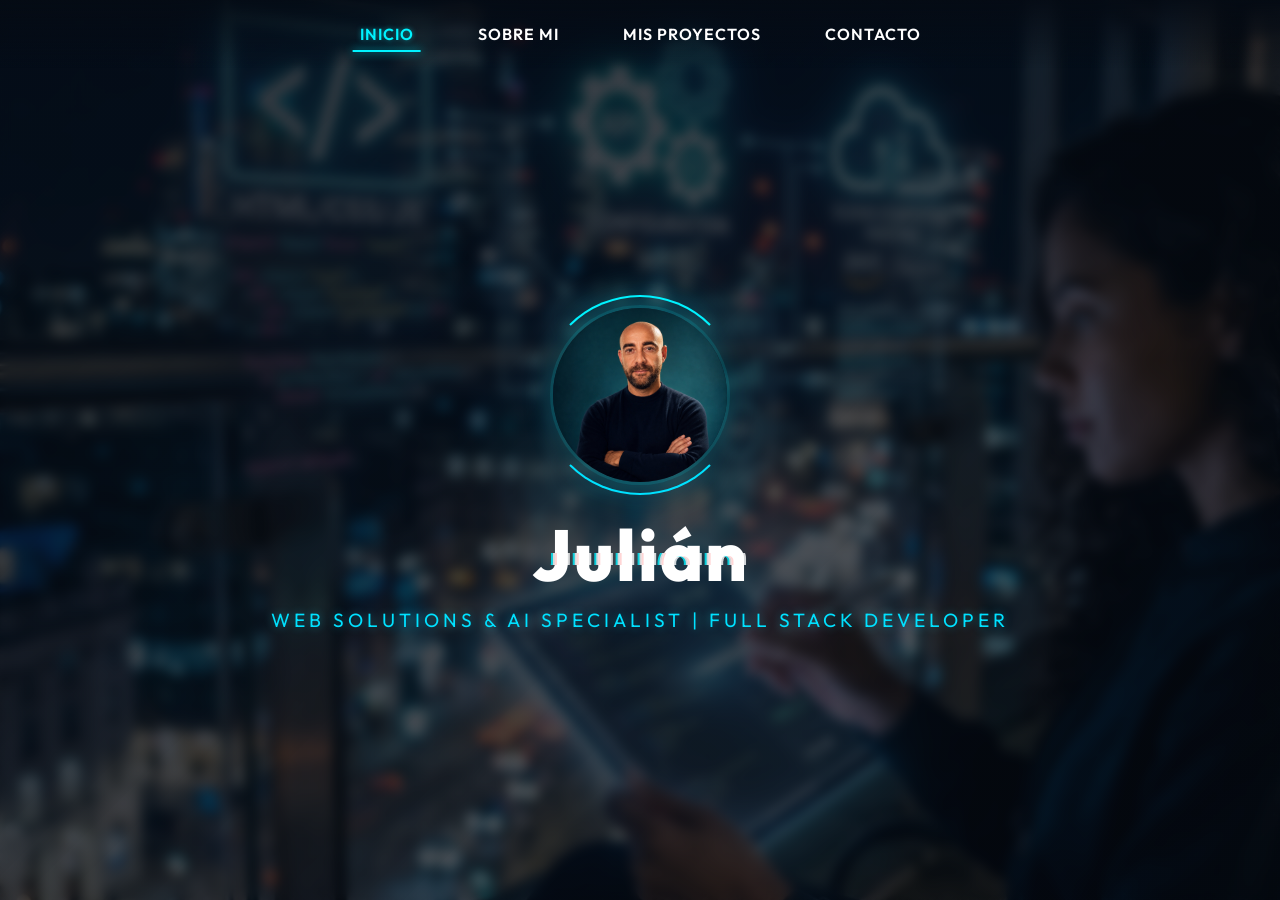
==== index.html @ 580b3193 "Actualizar sección Sobre mi y simplificar tarjetas de servicios" ====
<!DOCTYPE html>
<html lang="es">
<head>
    <meta charset="UTF-8">
    <meta name="viewport" content="width=device-width, initial-scale=1.0">
    <title>Julián | Portfolio</title>
    <link rel="stylesheet" href="style.css?v=3">
    <link rel="preconnect" href="https://fonts.googleapis.com">
    <link rel="preconnect" href="https://fonts.gstatic.com" crossorigin>
    <link href="https://fonts.googleapis.com/css2?family=Outfit:wght@300;400;600;800&display=swap" rel="stylesheet">
</head>
<body>
    <div class="bg-image"></div>
    <div class="overlay"></div>

    <nav class="navbar">
        <div class="menu-toggle" id="mobile-menu">
            <span class="bar"></span>
            <span class="bar"></span>
            <span class="bar"></span>
        </div>
        <ul class="nav-links">
            <li><a href="#home" class="active">Inicio</a></li>
            <li><a href="#sobre-mi">Sobre mi</a></li>
            <li><a href="#projects">Mis Proyectos</a></li>
            <li><a href="#contact">Contacto</a></li>
        </ul>
    </nav>

    <main class="container">
        <!-- Home Section -->
        <section id="home" class="section active-section">
            <div class="hero-content">
                <div class="profile-container">
                    <img src="profile.jpg" alt="Foto de perfil de Julián" class="profile-photo">
                    <div class="glow-ring"></div>
                </div>
                <h1 class="glitch" data-text="Julián">Julián</h1>
                <p class="subtitle">Web Solutions & AI Specialist | Full Stack Developer</p>
            </div>
        </section>

        <!-- Sobre Mi Section -->
        <section id="sobre-mi" class="section">
            <h2 class="section-title">Sobre mi</h2>
            <div class="services-grid">
                <div class="glass-card service-card">
                    <div class="icon">💻</div>
                    <h3>Desarrollo web a medida</h3>
                    <p>Creación y desarrollo de aplicaciones web completas desde cero, diseñadas específicamente para cubrir las necesidades de tu negocio.</p>
                    <div class="extra-info">
                        <p>Desarrollo arquitecturas robustas y escalables con tecnologías modernas (Node.js, React, Python). Me encargo de todo el ciclo de vida del software, desde el diseño de la API hasta la implementación de una interfaz de usuario atractiva y responsiva.</p>
                    </div>
                    <a href="#projects" class="btn-outline info-btn">Más info</a>
                </div>
                <div class="glass-card service-card">
                    <div class="icon">🧠</div>
                    <h3>Integración de IA y Automatización</h3>
                    <p>Conecto tu plataforma con modelos de Inteligencia Artificial para automatizar tareas, analizar datos o mejorar la experiencia de tus usuarios.</p>
                    <div class="extra-info">
                        <p>Desarrollo flujos de trabajo inteligentes.</p>
                    </div>
                    <a href="#projects" class="btn-outline info-btn">Más info</a>
                </div>
                <div class="glass-card service-card">
                    <div class="icon">🗄️</div>
                    <h3>Optimización de BD y Servidores</h3>
                    <p>Diseño, migración y puesta a punto de bases de datos en MySQL y despliegues seguros en entornos Linux.</p>

                </div>
                <div class="glass-card service-card">
                    <div class="icon">🐍</div>
                    <h3>Desarrollo Backend</h3>
                    <p>Amplia experiencia en Python, aplicando Principios SOLID para garantizar un código limpio, escalable y fácil de mantener.</p>
                </div>

                <div class="glass-card service-card">
                    <div class="icon">🐙</div>
                    <h3>Colaboración</h3>
                    <p>Control de versiones y flujo de trabajo en equipo mediante GitHub.</p>
                </div>
                <div class="glass-card service-card">
                    <div class="icon">🚀</div>
                    <h3>Mentalidad de Crecimiento</h3>
                    <p>En constante aprendizaje y evolución para dominar las tecnologías emergentes del sector asi mismo como la parte del Frontend.</p>
                </div>
            </div>
        </section>

        <!-- Technical Profile Section -->
        <section id="projects" class="section">
            <div class="services-grid">
                <!-- Proyectos se añadirán aquí próximamente -->
            </div>
        </section>

        <section id="contact" class="section">
            <h2 class="section-title">Contacto</h2>
            <div class="glass-card contact-card">
                <div class="icon">📧</div>
                <p>¿Tienes un proyecto en mente o quieres saber más sobre mis servicios? No dudes en contactarme.</p>
                <a href="mailto:jcabellan@hotmail.com" class="btn-outline">jcabellan@hotmail.com</a>
            </div>
        </section>
    </main>

    <script src="script.js?v=3"></script>
</body>
</html>
---- style.css ----
:root {
    --neon-blue: #00f3ff;
    --cyan: #00e1ff;
    --bright-white: #ffffff;
    --deep-dark: #050b14;
    --glass-bg: rgba(5, 11, 20, 0.4);
    --glass-border: rgba(0, 243, 255, 0.2);
    --card-hover: rgba(0, 243, 255, 0.1);
}

* {
    margin: 0;
    padding: 0;
    box-sizing: border-box;
    font-family: 'Outfit', sans-serif;
}

body {
    background-color: var(--deep-dark);
    color: var(--bright-white);
    min-height: 100vh;
    overflow-x: hidden;
}

/* Background Image and Overlay */
.bg-image {
    position: fixed;
    top: 0;
    left: 0;
    width: 100vw;
    height: 100vh;
    background-image: url('background.png');
    background-size: cover;
    background-position: center;
    background-repeat: no-repeat;
    z-index: -2;
    transform: scale(1.05); /* Slight zoom for potential animations */
}

.overlay {
    position: fixed;
    top: 0;
    left: 0;
    width: 100vw;
    height: 100vh;
    background: linear-gradient(135deg, rgba(5, 11, 20, 0.85) 0%, rgba(5, 11, 20, 0.65) 100%);
    backdrop-filter: blur(6px);
    -webkit-backdrop-filter: blur(6px);
    z-index: -1;
}

.navbar {
    position: fixed;
    top: 0;
    width: 100%;
    padding: 1.5rem 5%;
    display: flex;
    justify-content: center;
    align-items: center;
    z-index: 100;
    background: linear-gradient(to bottom, rgba(5, 11, 20, 0.9) 0%, rgba(5, 11, 20, 0) 100%);
}

.logo {
    font-size: 2rem;
    font-weight: 800;
    letter-spacing: 2px;
}

.logo span {
    color: var(--neon-blue);
    text-shadow: 0 0 10px var(--neon-blue);
}

.menu-toggle {
    display: none;
    flex-direction: column;
    cursor: pointer;
    z-index: 101;
}

.menu-toggle .bar {
    width: 25px;
    height: 3px;
    background-color: var(--bright-white);
    margin: 4px 0;
    transition: 0.4s;
    border-radius: 2px;
}

.nav-links {
    display: flex;
    list-style: none;
    gap: 2rem;
}

.nav-links a {
    color: var(--bright-white);
    text-decoration: none;
    font-size: 1rem;
    font-weight: 600;
    text-transform: uppercase;
    letter-spacing: 1px;
    padding: 0.5rem 1rem;
    border-radius: 4px;
    transition: all 0.3s ease;
    position: relative;
}

.nav-links a::after {
    content: '';
    position: absolute;
    bottom: 0;
    left: 50%;
    transform: translateX(-50%);
    width: 0;
    height: 2px;
    background: var(--neon-blue);
    box-shadow: 0 0 10px var(--neon-blue);
    transition: width 0.3s ease;
}

.nav-links a:hover::after, .nav-links a.active::after {
    width: 80%;
}

.nav-links a:hover, .nav-links a.active {
    color: var(--neon-blue);
    text-shadow: 0 0 5px rgba(0, 243, 255, 0.5);
}

/* Main Container */
.container {
    padding-top: 100px; /* Account for navbar */
    min-height: 100vh;
    display: flex;
    flex-direction: column;
    align-items: center;
    justify-content: center;
    padding-bottom: 2rem;
}

/* Sections */
.section {
    display: none;
    width: 100%;
    padding: 2rem 5%;
    animation: fadeIn 0.5s ease forwards;
}

.section.active-section {
    display: flex;
    flex-direction: column;
    align-items: center;
}

.section-title {
    font-size: 3rem;
    margin-bottom: 3rem;
    color: var(--neon-blue);
    text-shadow: 0 0 10px var(--neon-blue);
    text-align: center;
    width: 100%;
}

/* Hero Content */
.hero-content {
    display: flex;
    flex-direction: column;
    align-items: center;
    text-align: center;
    width: 100%;
    max-width: 1200px;
    margin-top: 2rem;
}

/* Profile Photo */
.profile-container {
    position: relative;
    width: 180px;
    height: 180px;
    margin-bottom: 1.5rem;
}

.profile-photo {
    width: 100%;
    height: 100%;
    object-fit: cover;
    border-radius: 50%;
    border: 3px solid var(--glass-border);
    position: relative;
    z-index: 2;
    box-shadow: 0 0 30px rgba(0, 243, 255, 0.2);
}

.glow-ring {
    position: absolute;
    top: -10px;
    left: -10px;
    right: -10px;
    bottom: -10px;
    border-radius: 50%;
    border: 2px solid transparent;
    border-top-color: var(--neon-blue);
    border-bottom-color: var(--cyan);
    animation: spin 8s linear infinite;
    z-index: 1;
    filter: drop-shadow(0 0 15px var(--neon-blue));
}

@keyframes spin {
    0% { transform: rotate(0deg); }
    100% { transform: rotate(360deg); }
}

/* Typography */
h1 {
    font-size: 4.5rem;
    font-weight: 800;
    margin-bottom: 0.5rem;
    letter-spacing: 2px;
}

/* Glitch Effect */
.glitch {
    position: relative;
    color: var(--bright-white);
}
.glitch::before, .glitch::after {
    content: attr(data-text);
    position: absolute;
    top: 0;
    left: 0;
    width: 100%;
    height: 100%;
    opacity: 0.8;
}
.glitch::before {
    left: 2px;
    text-shadow: -2px 0 red;
    clip: rect(44px, 450px, 56px, 0);
    animation: glitch-anim 5s infinite linear alternate-reverse;
}
.glitch::after {
    left: -2px;
    text-shadow: -2px 0 var(--neon-blue);
    clip: rect(44px, 450px, 56px, 0);
    animation: glitch-anim2 5s infinite linear alternate-reverse;
}

@keyframes glitch-anim {
  0% { clip: rect(10px, 9999px, 83px, 0); }
  20% { clip: rect(61px, 9999px, 14px, 0); }
  40% { clip: rect(3px, 9999px, 40px, 0); }
  60% { clip: rect(76px, 9999px, 58px, 0); }
  80% { clip: rect(25px, 9999px, 94px, 0); }
  100% { clip: rect(50px, 9999px, 10px, 0); }
}
@keyframes glitch-anim2 {
  0% { clip: rect(65px, 9999px, 100px, 0); }
  20% { clip: rect(3px, 9999px, 15px, 0); }
  40% { clip: rect(89px, 9999px, 55px, 0); }
  60% { clip: rect(11px, 9999px, 33px, 0); }
  80% { clip: rect(44px, 9999px, 77px, 0); }
  100% { clip: rect(22px, 9999px, 88px, 0); }
}

.subtitle {
    font-size: 1.2rem;
    color: var(--cyan);
    margin-bottom: 4rem;
    letter-spacing: 4px;
    text-transform: uppercase;
    text-shadow: 0 0 10px rgba(0, 225, 255, 0.4);
}

/* Glassmorphism Cards */
.glass-card {
    background: var(--glass-bg);
    border: 1px solid var(--glass-border);
    backdrop-filter: blur(12px);
    -webkit-backdrop-filter: blur(12px);
    border-radius: 16px;
    padding: 2rem;
    transition: all 0.3s ease;
    box-shadow: 0 8px 32px 0 rgba(0, 0, 0, 0.37);
}

/* Services Grid */
.services-grid {
    display: grid;
    grid-template-columns: repeat(auto-fit, minmax(300px, 1fr));
    gap: 2rem;
    width: 100%;
}

.service-card {
    display: flex;
    flex-direction: column;
    align-items: flex-start;
    text-align: left;
    position: relative;
    overflow: hidden;
}

.service-card::before {
    content: '';
    position: absolute;
    top: 0;
    left: -100%;
    width: 50%;
    height: 100%;
    background: linear-gradient(to right, transparent, rgba(255, 255, 255, 0.1), transparent);
    transform: skewX(-20deg);
    transition: 0.5s;
}

.service-card:hover::before {
    left: 150%;
}

.service-card:hover {
    transform: translateY(-10px);
    border-color: var(--neon-blue);
    box-shadow: 0 15px 40px rgba(0, 243, 255, 0.15);
    background: var(--card-hover);
}

.icon {
    font-size: 2.5rem;
    margin-bottom: 1.5rem;
    filter: drop-shadow(0 0 8px var(--neon-blue));
}

.service-card h3 {
    font-size: 1.4rem;
    margin-bottom: 1rem;
    color: var(--bright-white);
    letter-spacing: 1px;
}

.service-card p {
    font-size: 1rem;
    line-height: 1.6;
    color: #b0c4de;
    font-weight: 300;
}

/* Extra Info Area */
.extra-info {
    max-height: 0;
    overflow: hidden;
    opacity: 0;
    transition: all 0.4s ease-out;
    margin-top: 0;
}

.service-card.expanded .extra-info {
    max-height: 300px;
    opacity: 1;
    margin-top: 1rem;
    padding-top: 1rem;
    border-top: 1px solid var(--glass-border);
}

.service-card.expanded .extra-info p {
    font-size: 0.95rem;
    color: var(--bright-white);
    line-height: 1.5;
}

/* Buttons */
.btn-outline {
    display: inline-block;
    margin-top: 1rem;
    padding: 0.6rem 1.5rem;
    font-size: 0.9rem;
    font-weight: 600;
    color: var(--cyan);
    text-decoration: none;
    text-transform: uppercase;
    letter-spacing: 1px;
    border: 1px solid var(--cyan);
    border-radius: 4px;
    background: transparent;
    transition: all 0.3s ease;
    position: relative;
    z-index: 3; /* to be clickable over before pseudo-element */
}

.btn-outline:hover {
    background: var(--cyan);
    color: var(--deep-dark);
    box-shadow: 0 0 15px rgba(0, 225, 255, 0.4);
}

/* Contact Card */
.contact-card {
    display: flex;
    flex-direction: column;
    align-items: center;
    gap: 1.5rem;
    padding: 4rem;
    width: 100%;
    max-width: 600px;
    text-align: center;
}

.contact-card p {
    font-size: 1.2rem;
    color: #b0c4de;
    line-height: 1.6;
}

.contact-card .btn-outline {
    font-size: 1.1rem;
    padding: 0.8rem 2rem;
    margin-top: 0.5rem;
    text-transform: none; /* Mantener mayúsculas y minúsculas del email */
}
/* Animations */
@keyframes fadeIn {
    from {
        opacity: 0;
        transform: translateY(20px);
    }
    to {
        opacity: 1;
        transform: translateY(0);
    }
}

/* Responsive */
@media (max-width: 768px) {
    /* Navbar for mobile */
    .navbar {
        justify-content: space-between;
        padding: 1rem 5%;
    }

    .menu-toggle {
        display: flex;
        margin-left: auto;
    }

    .nav-links {
        position: fixed;
        top: 0;
        right: -100%;
        height: 100vh;
        width: 100%;
        background: rgba(5, 11, 20, 0.95);
        backdrop-filter: blur(10px);
        -webkit-backdrop-filter: blur(10px);
        flex-direction: column;
        justify-content: center;
        align-items: center;
        transition: right 0.4s ease;
        z-index: 100;
    }

    .nav-links.active {
        right: 0;
    }
    
    .nav-links li {
        margin: 1.5rem 0;
    }
    
    .nav-links a {
        font-size: 1.5rem;
    }

    /* Menu Toggle Animation */
    .menu-toggle.is-active .bar:nth-child(2) {
        opacity: 0;
    }
    .menu-toggle.is-active .bar:nth-child(1) {
        transform: translateY(7px) rotate(45deg);
    }
    .menu-toggle.is-active .bar:nth-child(3) {
        transform: translateY(-7px) rotate(-45deg);
    }

    /* Typography and padding adjustments */
    h1 {
        font-size: 3rem;
    }

    .subtitle {
        font-size: 1rem;
        margin-bottom: 2rem;
    }

    .section-title {
        font-size: 2.2rem;
        margin-bottom: 2rem;
    }
    
    .services-grid {
        grid-template-columns: 1fr;
    }
    
    .profile-container {
        width: 140px;
        height: 140px;
    }

    .contact-card {
        padding: 2rem;
    }
}
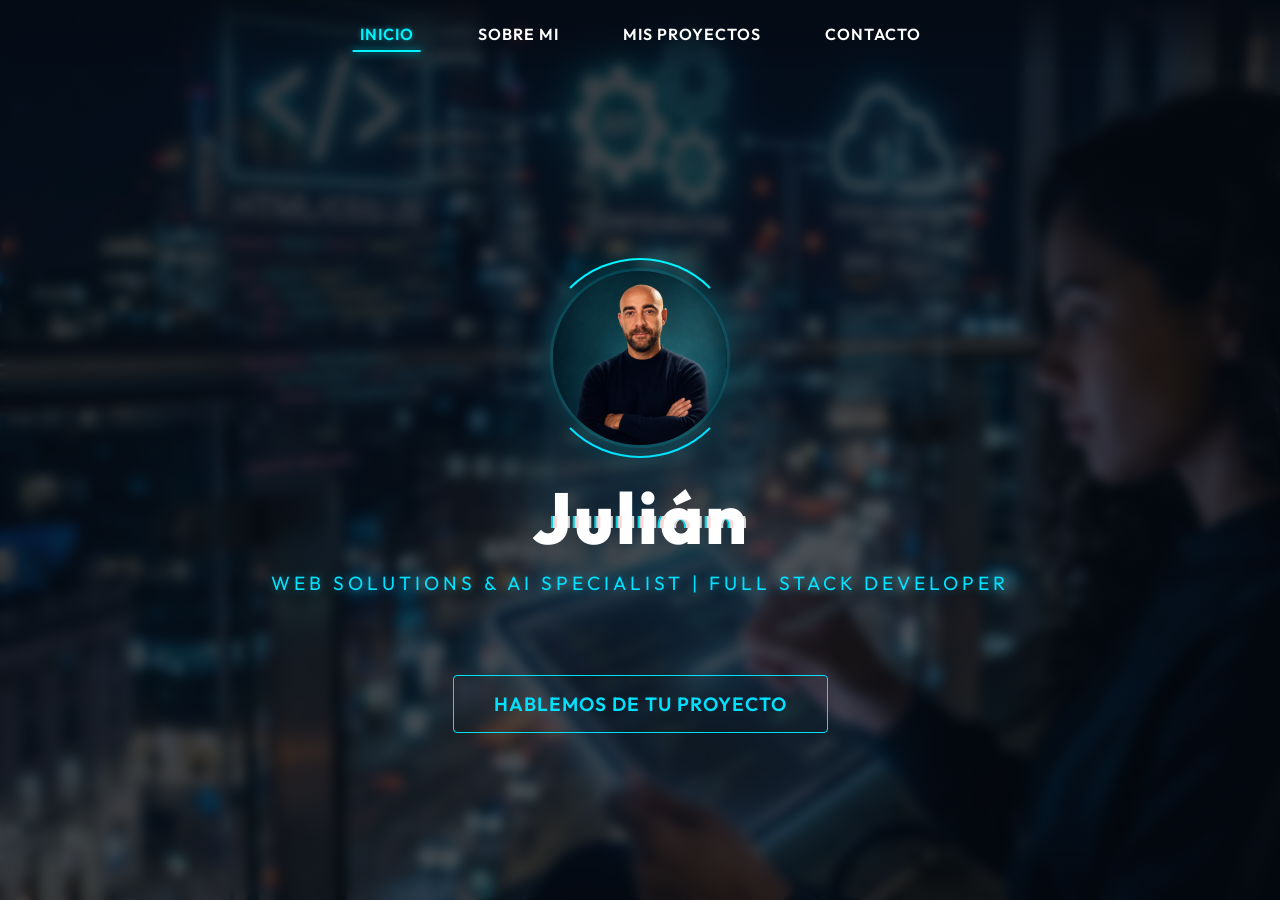
==== commit 01459045: "feat: integrar última versión responsiva de GasGas" ====
--- a/index.html
+++ b/index.html
@@ -3,8 +3,10 @@
 <head>
     <meta charset="UTF-8">
     <meta name="viewport" content="width=device-width, initial-scale=1.0">
-    <title>Julián | Portfolio</title>
-    <link rel="stylesheet" href="style.css?v=3">
+    <meta name="description" content="Portfolio y servicios de desarrollo web, Inteligencia Artificial y backend. Construimos soluciones a medida para tu negocio.">
+    <meta name="keywords" content="desarrollo web, inteligencia artificial, backend, full stack developer, automatización">
+    <title>Julián | Portfolio & Web Solutions</title>
+    <link rel="stylesheet" href="style.css?v=4">
     <link rel="preconnect" href="https://fonts.googleapis.com">
     <link rel="preconnect" href="https://fonts.gstatic.com" crossorigin>
     <link href="https://fonts.googleapis.com/css2?family=Outfit:wght@300;400;600;800&display=swap" rel="stylesheet">
@@ -37,6 +39,7 @@
                 </div>
                 <h1 class="glitch" data-text="Julián">Julián</h1>
                 <p class="subtitle">Web Solutions & AI Specialist | Full Stack Developer</p>
+                <a href="#contact" class="btn-outline cta-main">Hablemos de tu Proyecto</a>
             </div>
         </section>
 
@@ -89,21 +92,103 @@
 
         <!-- Technical Profile Section -->
         <section id="projects" class="section">
-            <div class="services-grid">
-                <!-- Proyectos se añadirán aquí próximamente -->
+            <div class="services-grid portfolio-grid">
+                <!-- Proyecto 1 -->
+                <div class="glass-card service-card project-card" data-project="1">
+                    <div class="project-image-container">
+                        <img src="proyecto1.png" alt="Vista previa del proyecto" class="project-thumb">
+                        <div class="project-overlay-text">View Portfolio</div>
+                    </div>
+                    <h3>Agencia de Viajes "ViajeTour"</h3>
+                    <p>Haz clic para navegar por el sitio web interactivo de la agencia de viajes en pantalla completa.</p>
+                </div>
+
+                <!-- Proyecto 2 -->
+                <div class="glass-card service-card project-card" data-project="2">
+                    <div class="project-image-container placeholder-image" style="background: linear-gradient(135deg, #ff4b2b, #ff416c);">
+                        <span>GasGas Kiosk</span>
+                        <div class="project-overlay-text">Ver Proyecto</div>
+                    </div>
+                    <h3>GasGas Payment Kiosk</h3>
+                    <p>Haz clic para explorar la interfaz interactiva del kiosco de pagos para estaciones de servicio GasGas.</p>
+                </div>
+
+                <!-- Proyecto 3 (Placeholder) -->
+                <div class="glass-card service-card project-card placeholder-card">
+                    <div class="project-image-container placeholder-image">
+                        <span>Próximamente...</span>
+                    </div>
+                    <h3>Próximo Proyecto</h3>
+                    <p>En desarrollo. Vuelve pronto para descubrir nuevas actualizaciones.</p>
+                </div>
+
+                <!-- Proyecto 4 (Placeholder) -->
+                <div class="glass-card service-card project-card placeholder-card">
+                    <div class="project-image-container placeholder-image">
+                        <span>Próximamente...</span>
+                    </div>
+                    <h3>Próximo Proyecto</h3>
+                    <p>En desarrollo. Vuelve pronto para descubrir nuevas actualizaciones.</p>
+                </div>
+
+                <!-- Proyecto 5 (Placeholder) -->
+                <div class="glass-card service-card project-card placeholder-card">
+                    <div class="project-image-container placeholder-image">
+                        <span>Próximamente...</span>
+                    </div>
+                    <h3>Próximo Proyecto</h3>
+                    <p>En desarrollo. Vuelve pronto para descubrir nuevas actualizaciones.</p>
+                </div>
+
+                <!-- Proyecto 6 (Placeholder) -->
+                <div class="glass-card service-card project-card placeholder-card">
+                    <div class="project-image-container placeholder-image">
+                        <span>Próximamente...</span>
+                    </div>
+                    <h3>Próximo Proyecto</h3>
+                    <p>En desarrollo. Vuelve pronto para descubrir nuevas actualizaciones.</p>
+                </div>
+
             </div>
         </section>
+
+        <!-- Modal del Portafolio -->
+        <div id="portfolio-modal" class="modal">
+            <div class="modal-content glass-card">
+                <span class="close-modal">&times;</span>
+                <img id="modal-image" src="" alt="Detalle del proyecto" style="display: none;">
+                <iframe id="modal-iframe" src="" style="display: none;"></iframe>
+                <h2 id="modal-title">Título del Proyecto</h2>
+                <p id="modal-description">Descripción detallada del trabajo realizado. Aquí podrás explicar las tecnologías que usaste, el problema que resolviste y los resultados obtenidos.</p>
+                <a id="modal-external-link" href="#" target="_blank" class="btn-outline" style="display: none; margin-top: 1.5rem; text-align: center; width: 100%;">Abrir en pantalla completa</a>
+            </div>
+        </div>
 
         <section id="contact" class="section">
             <h2 class="section-title">Contacto</h2>
             <div class="glass-card contact-card">
                 <div class="icon">📧</div>
                 <p>¿Tienes un proyecto en mente o quieres saber más sobre mis servicios? No dudes en contactarme.</p>
-                <a href="mailto:jcabellan@hotmail.com" class="btn-outline">jcabellan@hotmail.com</a>
+                
+                <form class="contact-form" action="#" method="POST" onsubmit="event.preventDefault(); alert('Mensaje enviado exitosamente. ¡Me pondré en contacto contigo pronto!'); this.reset();">
+                    <div class="form-group">
+                        <input type="text" id="name" name="name" placeholder="Tu Nombre" required>
+                    </div>
+                    <div class="form-group">
+                        <input type="email" id="email" name="email" placeholder="Tu Correo Electrónico" required>
+                    </div>
+                    <div class="form-group">
+                        <textarea id="message" name="message" placeholder="Tu Mensaje" rows="5" required></textarea>
+                    </div>
+                    <button type="submit" class="btn-outline submit-btn">Enviar Mensaje</button>
+                </form>
+
+                <div class="contact-divider">o escríbeme a</div>
+                <a href="mailto:jcabellan@hotmail.com" class="email-link">jcabellan@hotmail.com</a>
             </div>
         </section>
     </main>
 
-    <script src="script.js?v=3"></script>
+    <script src="script.js?v=5"></script>
 </body>
 </html>
--- a/style.css
+++ b/style.css
@@ -418,6 +418,105 @@
     margin-top: 0.5rem;
     text-transform: none; /* Mantener mayúsculas y minúsculas del email */
 }
+
+/* Contact Form Styles */
+.contact-form {
+    width: 100%;
+    margin-top: 1rem;
+    display: flex;
+    flex-direction: column;
+    gap: 1rem;
+}
+
+.form-group {
+    width: 100%;
+}
+
+.contact-form input,
+.contact-form textarea {
+    width: 100%;
+    padding: 1rem;
+    background: rgba(255, 255, 255, 0.05);
+    border: 1px solid var(--glass-border);
+    border-radius: 8px;
+    color: var(--bright-white);
+    font-size: 1rem;
+    transition: all 0.3s ease;
+}
+
+.contact-form input:focus,
+.contact-form textarea:focus {
+    outline: none;
+    border-color: var(--neon-blue);
+    box-shadow: 0 0 10px rgba(0, 243, 255, 0.2);
+    background: rgba(255, 255, 255, 0.1);
+}
+
+.contact-form input::placeholder,
+.contact-form textarea::placeholder {
+    color: rgba(255, 255, 255, 0.5);
+}
+
+.submit-btn {
+    margin-top: 0.5rem;
+    width: 100%;
+    font-size: 1.1rem;
+    padding: 1rem;
+    cursor: pointer;
+}
+
+.contact-divider {
+    margin: 1.5rem 0 0.5rem 0;
+    color: rgba(255, 255, 255, 0.5);
+    font-size: 0.9rem;
+    text-transform: uppercase;
+    letter-spacing: 2px;
+    position: relative;
+    width: 100%;
+}
+
+.contact-divider::before,
+.contact-divider::after {
+    content: '';
+    position: absolute;
+    top: 50%;
+    width: 25%;
+    height: 1px;
+    background: rgba(255, 255, 255, 0.2);
+}
+
+.contact-divider::before {
+    left: 0;
+}
+
+.contact-divider::after {
+    right: 0;
+}
+
+.email-link {
+    color: var(--cyan);
+    text-decoration: none;
+    font-size: 1.1rem;
+    transition: all 0.3s ease;
+}
+
+.email-link:hover {
+    color: var(--neon-blue);
+    text-shadow: 0 0 10px var(--neon-blue);
+}
+
+.cta-main {
+    font-size: 1.2rem;
+    padding: 1rem 2.5rem;
+    margin-top: 1rem;
+    animation: pulse 2s infinite;
+}
+
+@keyframes pulse {
+    0% { transform: scale(1); box-shadow: 0 0 15px rgba(0, 243, 255, 0.4); }
+    50% { transform: scale(1.05); box-shadow: 0 0 25px rgba(0, 243, 255, 0.6); }
+    100% { transform: scale(1); box-shadow: 0 0 15px rgba(0, 243, 255, 0.4); }
+}
 /* Animations */
 @keyframes fadeIn {
     from {
@@ -510,3 +609,252 @@
         padding: 2rem;
     }
 }
+
+/* Portfolio and Modal Styles */
+.portfolio-grid {
+    display: flex;
+    justify-content: center;
+    flex-wrap: wrap;
+    gap: 2rem;
+}
+
+.portfolio-grid .project-card {
+    flex: 0 1 260px;
+    width: 100%;
+}
+
+.project-card {
+    cursor: pointer;
+}
+
+.project-image-container {
+    width: 100%;
+    aspect-ratio: 1 / 1;
+    border-radius: 8px;
+    overflow: hidden;
+    position: relative;
+    margin-bottom: 1.5rem;
+    border: 1px solid var(--glass-border);
+}
+
+.placeholder-image {
+    display: flex;
+    align-items: center;
+    justify-content: center;
+    background: rgba(5, 11, 20, 0.4);
+    color: rgba(255, 255, 255, 0.6);
+    font-weight: 500;
+    font-size: 1rem;
+    text-transform: uppercase;
+    letter-spacing: 2px;
+    text-align: center;
+}
+
+.placeholder-card {
+    opacity: 0.6;
+    cursor: default;
+}
+
+.placeholder-card:hover {
+    transform: translateY(-5px);
+    box-shadow: 0 4px 30px rgba(0, 0, 0, 0.1);
+}
+
+.project-thumb {
+    width: 100%;
+    height: 100%;
+    object-fit: cover;
+    transition: transform 0.5s ease;
+}
+
+.project-iframe-thumb {
+    width: 400%;
+    height: 400%;
+    transform: scale(0.25);
+    transform-origin: 0 0;
+    border: none;
+    pointer-events: none;
+    position: absolute;
+    top: 0;
+    left: 0;
+    background-color: var(--dark-bg, #050b14);
+    transition: filter 0.5s ease;
+}
+
+#modal-iframe {
+    width: 100%;
+    height: 60vh;
+    border: none;
+    border-radius: 8px;
+    margin-bottom: 1.5rem;
+    background-color: var(--dark-bg, #050b14);
+}
+
+.project-overlay-text {
+    position: absolute;
+    top: 50%;
+    left: 50%;
+    transform: translate(-50%, -50%) scale(0.8);
+    font-size: 0.85rem;
+    font-weight: 700;
+    color: #ffffff;
+    text-transform: uppercase;
+    letter-spacing: 1px;
+    opacity: 0;
+    transition: all 0.3s ease;
+    text-shadow: 0 0 10px var(--neon-blue), 0 0 20px var(--neon-blue);
+    z-index: 2;
+    pointer-events: none;
+    text-align: center;
+    background: rgba(5, 11, 20, 0.6);
+    padding: 0.5rem 1rem;
+    border-radius: 30px;
+    border: 1px solid var(--neon-blue);
+    backdrop-filter: blur(4px);
+    -webkit-backdrop-filter: blur(4px);
+    width: max-content;
+    max-width: 90%;
+}
+
+@keyframes float-balloon {
+    0% { transform: scale(1.1) translate(0px, 0px) rotate(0deg); }
+    33% { transform: scale(1.1) translate(-5px, -8px) rotate(-1.5deg); }
+    66% { transform: scale(1.1) translate(5px, 3px) rotate(1.5deg); }
+    100% { transform: scale(1.1) translate(0px, 0px) rotate(0deg); }
+}
+
+.project-card:hover .project-thumb {
+    transform: scale(1.1);
+    filter: brightness(0.5) contrast(1.1);
+    animation: float-balloon 5s ease-in-out 0.3s infinite;
+}
+
+.project-card:hover .project-iframe-thumb {
+    filter: brightness(0.5);
+}
+
+.project-card:hover .project-overlay-text {
+    transform: translate(-50%, -50%) scale(1);
+    opacity: 1;
+}
+
+/* Modal */
+.modal {
+    display: none;
+    position: fixed;
+    z-index: 200;
+    left: 0;
+    top: 0;
+    width: 100%;
+    height: 100vh;
+    background-color: rgba(5, 11, 20, 0.9);
+    backdrop-filter: blur(8px);
+    -webkit-backdrop-filter: blur(8px);
+    opacity: 0;
+    transition: opacity 0.3s ease;
+    align-items: center;
+    justify-content: center;
+    padding: 2rem;
+}
+
+.modal.show {
+    display: flex;
+    opacity: 1;
+}
+
+.modal-content {
+    position: relative;
+    max-width: 900px;
+    width: 100%;
+    max-height: 90vh;
+    overflow-y: auto;
+    transform: translateY(50px);
+    transition: transform 0.4s ease;
+    padding: 2rem;
+}
+
+.modal.show .modal-content {
+    transform: translateY(0);
+}
+
+.close-modal {
+    position: absolute;
+    top: 15px;
+    right: 25px;
+    color: #000000;
+    font-size: 2.5rem;
+    font-weight: bold;
+    cursor: pointer;
+    transition: 0.3s;
+    z-index: 10;
+}
+
+.close-modal:hover {
+    color: #333333;
+    text-shadow: none;
+}
+
+#modal-image {
+    width: 100%;
+    border-radius: 8px;
+    margin-bottom: 1.5rem;
+    border: 2px solid var(--glass-border);
+    box-shadow: 0 0 20px rgba(0, 243, 255, 0.1);
+}
+
+#modal-title {
+    color: var(--neon-blue);
+    font-size: 2rem;
+    margin-bottom: 1rem;
+}
+
+#modal-description {
+    color: var(--bright-white);
+    line-height: 1.8;
+    font-size: 1.1rem;
+}
+
+@media (max-width: 768px) {
+    .portfolio-grid {
+        gap: 1.5rem;
+    }
+
+    .portfolio-grid .project-card {
+        flex: 1 1 100%;
+        max-width: 350px;
+    }
+    
+    .project-thumb {
+        filter: brightness(0.6);
+    }
+
+    .project-overlay-text {
+        font-size: 0.8rem;
+        padding: 0.5rem 0.8rem;
+        opacity: 1;
+        transform: translate(-50%, -50%) scale(1);
+    }
+
+    .modal {
+        padding: 1rem;
+    }
+
+    .modal-content {
+        padding: 1.5rem;
+        width: 100%;
+        margin: 0;
+    }
+
+    #modal-title {
+        font-size: 1.3rem;
+    }
+
+    #modal-description {
+        font-size: 1rem;
+    }
+
+    #modal-iframe {
+        height: 70vh;
+        margin-bottom: 1rem;
+    }
+}
